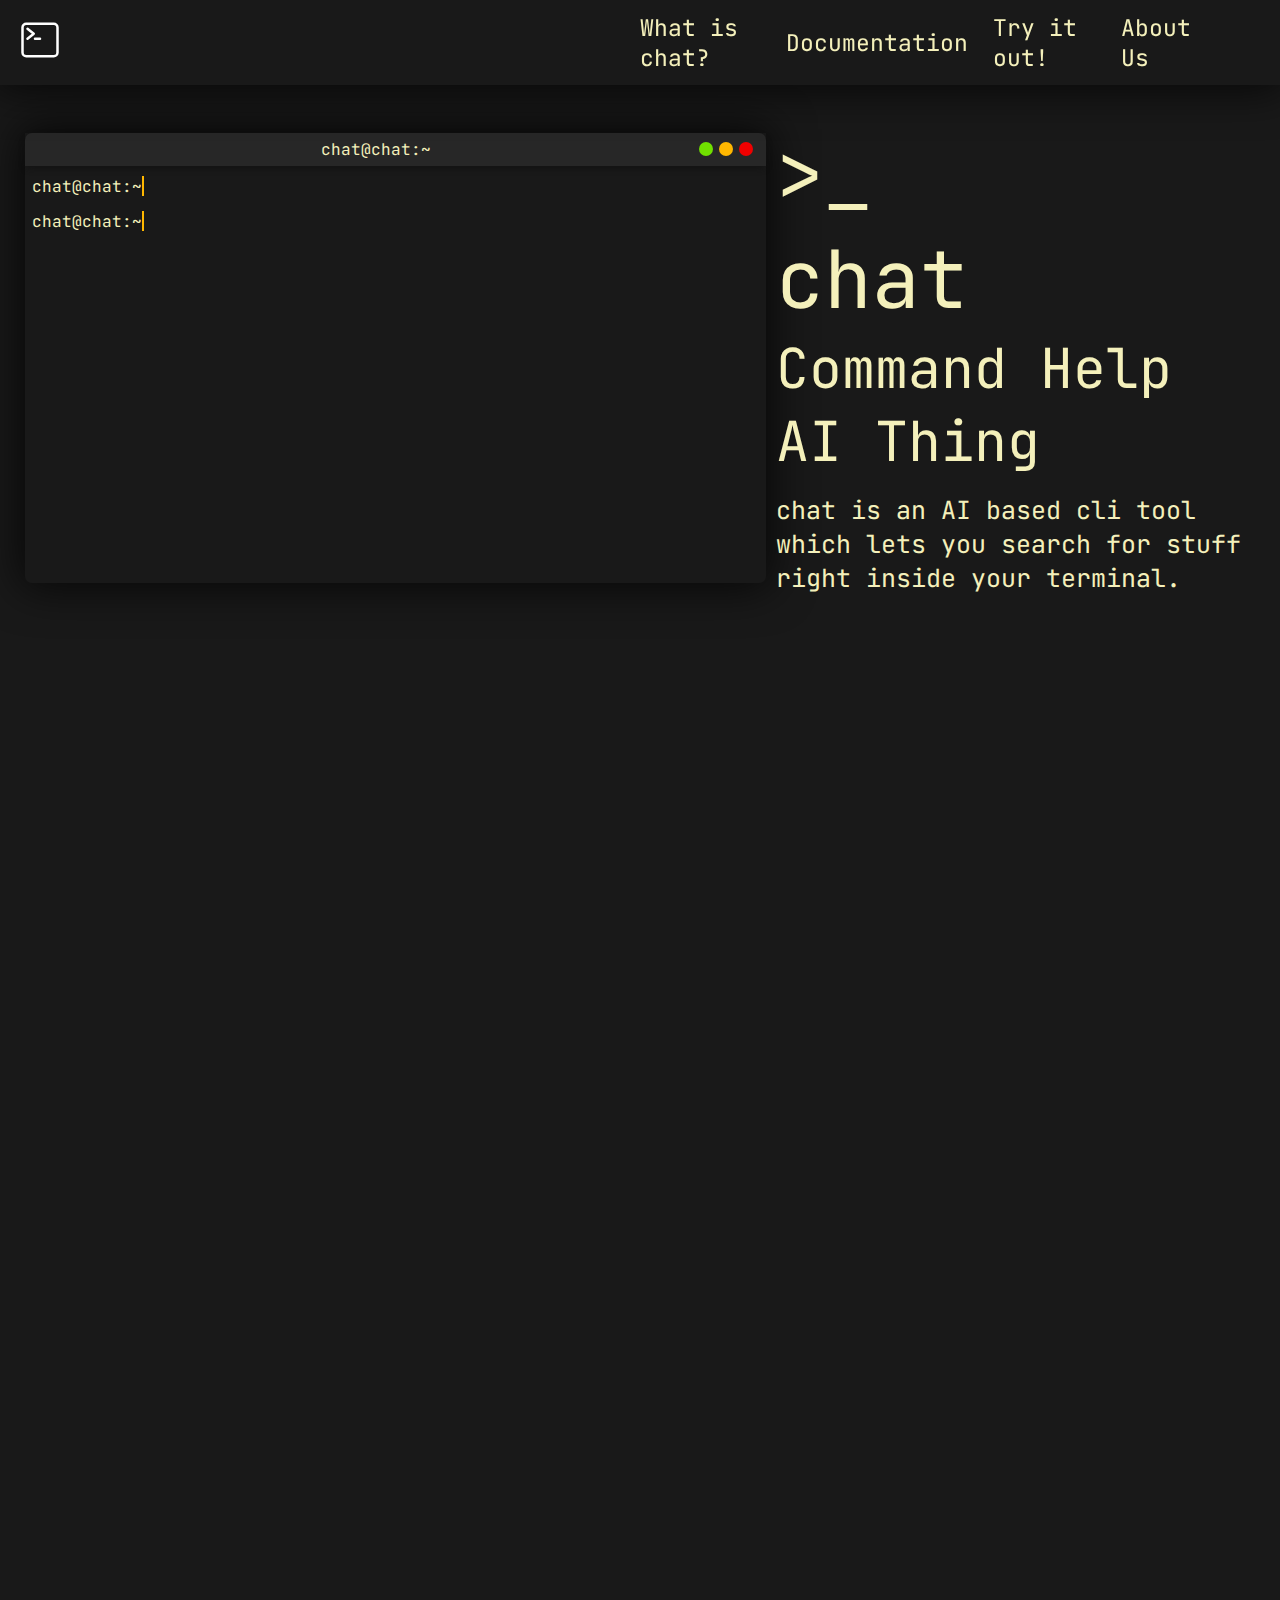
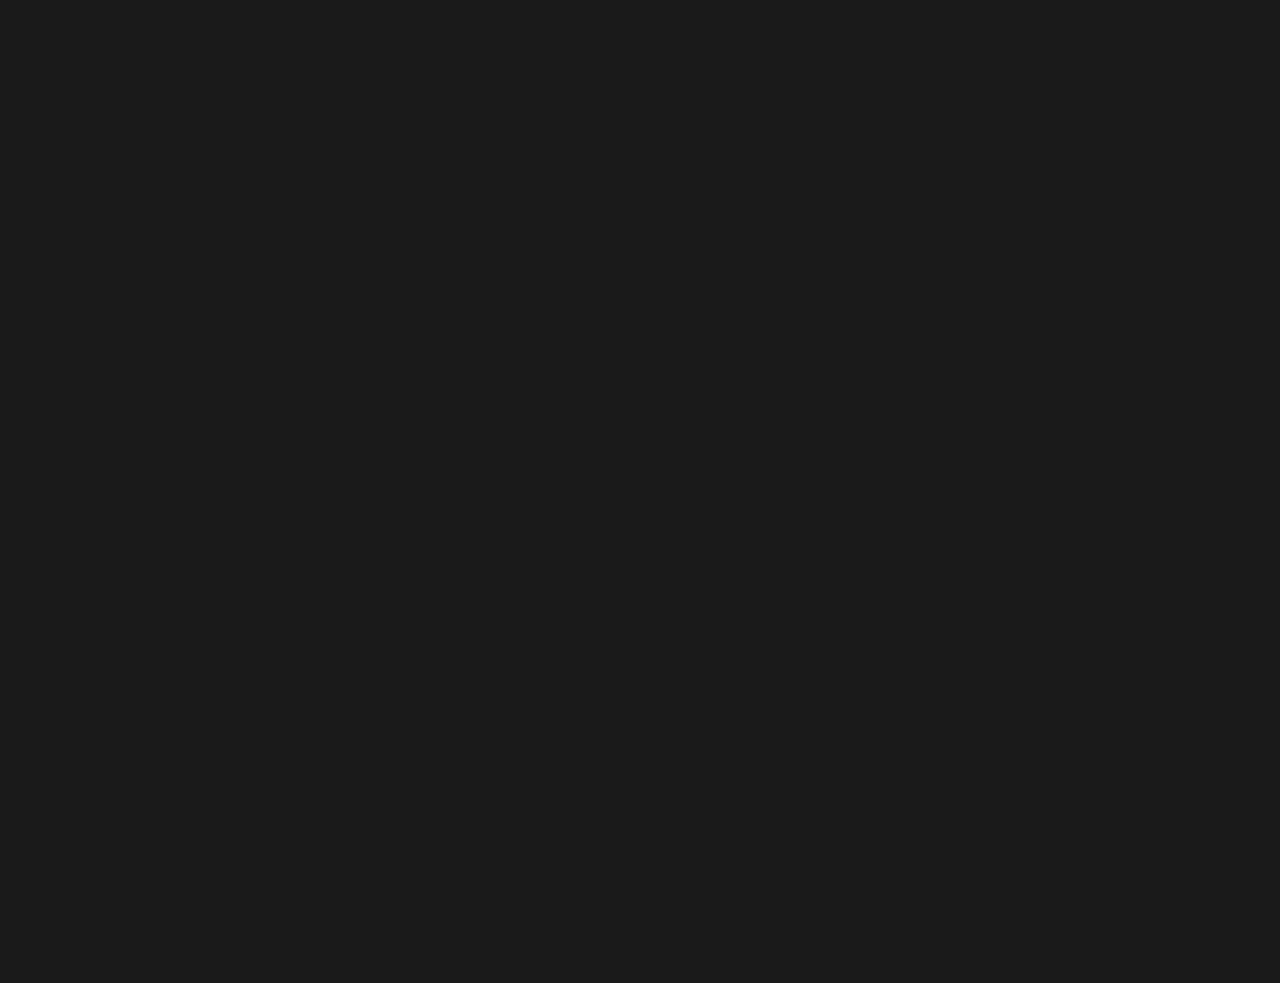
==== index.html @ af2744e6 "Initial Commit" ====
<!DOCTYPE html>
<html lang="en">
    <head>
        <title>Terminal</title>
        <link rel="stylesheet" href="./stylesheets/index/index.css" />
    </head>
    <body onload="renderStuff()">
        <div class="navbar">
            <p><a href="./index.html"><img src="./images/logo.svg" alt="logo"></a></p>
            <ul>
                <li><a href="#section-2">What is chat?</a></li>
                <li><a href="#">Documentation</a></li>
                <li><a href="#">Try it out!</a></li>
                <li><a href="./aboutus.html">About Us</a></li>
            </ul>
        </div>
        <div class="section-1" id="section-1">
            <div class="container">
                <div class="terminal">
                    <div class="titlebar">
                        <p class="title">chat@chat:~</p>
                        <div class="dots">
                            <div class="dot-green"></div>
                            <div class="dot-yellow"></div>
                            <div class="dot-red"></div>
                        </div>
                    </div>
                    <div class="terminal-screen">
                        <p id="cmd-1">chat@chat:~</p>
                        <p id="cmd-2">chat@chat:~</p>
                        <p id="cmd-3"></p>
                    </div>
                </div>
            </div>
            <div class="subtext" id="subtext">
                <p class="heading">>_</p>
                <p class="heading">chat</p>
                <p class="desc-1" id="desc-1">Command Help AI Thing</p>
                <p class="desc-2" id="desc-2">chat is an AI based cli tool which lets you search for stuff right inside your terminal.</p>
            </div>
        </div>
        <div class="section-2" id="section-2">
            <p class="heading-sec-2">Features</p>
            <div class="features" id="features">
                <p class="hiddenl feature">No need to remember commands</p>
                <p class="hiddenr feature">Access the power of web and ai inside the terminal</p>
                <p class="hiddenl feature">Uses state-of-the-art GPT-3 based language model to answer your all of your queries </p>
                <p class="hiddenr feature">Fine tune your answers according to your needs</p>
                <p class="hiddenl feature">Access to all of your previous queries</p>
            </div>
        </div>
        <script defer src="./javascript/index/index.js"></script>
    </body>
</html>
---- stylesheets/index/index.css ----
@import url("https://fonts.googleapis.com/css2?family=JetBrains+Mono:wght@100;200;300;400;500&display=swap");
* {
  box-sizing: border-box;
  padding: 0;
  margin: 0;
  scroll-behavior: smooth;
}

body {
  background: #191919;
}

.navbar {
  padding: 10px;
  font-family: "JetBrains Mono", monospace;
  display: grid;
  grid-template-columns: 1fr 1fr;
  position: sticky;
  overflow: hidden;
  top: 0;
  background: #191919;
  z-index: 1;
  box-shadow: 0px 0px 44px 4px rgba(0, 0, 0, 0.75);
}
.navbar ul {
  display: flex;
  flex-direction: row;
  justify-content: end;
  align-items: center;
  margin-right: 50px;
}
.navbar li {
  list-style: none;
  margin-right: 25px;
  font-size: 23px;
}
.navbar img {
  filter: invert(1);
  width: 40px;
  margin: 10px;
}
.navbar a {
  text-decoration: none;
  color: #F4F0BB;
}

.container {
  max-width: 950px;
  max-height: 50vh;
  margin-left: 2%;
  margin-top: 5%;
  box-shadow: 0px 0px 44px 4px rgba(0, 0, 0, 0.75);
  border-bottom-left-radius: 7px;
  border-bottom-right-radius: 7px;
}

.terminal .titlebar {
  background: #272727;
  position: relative;
  display: grid;
  grid-template-columns: 120fr 99fr;
  border-top-left-radius: 7px;
  border-top-right-radius: 7px;
  padding: 6px 0;
  box-shadow: 0px 3px 7px -2px rgb(17, 17, 17);
}
.terminal .titlebar .title {
  color: #F4F0BB;
  font-family: "JetBrains Mono", monospace;
  display: flex;
  align-items: center;
  justify-content: end;
}
.terminal .titlebar .dots {
  display: flex;
  align-items: center;
  justify-content: end;
  padding-right: 10px;
}
.terminal .titlebar .dots .dot-red {
  width: 14px;
  height: 14px;
  background: #F00000;
  position: relative;
  border-radius: 50%;
  margin: 3px;
}
.terminal .titlebar .dots .dot-yellow {
  width: 14px;
  height: 14px;
  background: #FFB700;
  position: relative;
  border-radius: 50%;
  margin: 3px;
}
.terminal .titlebar .dots .dot-green {
  width: 14px;
  height: 14px;
  background: #70E000;
  position: relative;
  border-radius: 50%;
  margin: 3px;
}
.terminal .terminal-screen {
  background: #191919;
  font-family: "JetBrains Mono", monospace;
  color: #F4F0BB;
  margin-bottom: 40%;
  display: flex;
  flex-direction: column;
}
.terminal .terminal-screen p {
  margin-left: 7px;
  margin-bottom: 14px;
  display: flex;
  align-items: center;
}
.terminal .terminal-screen #cmd-1 {
  margin-top: 10px;
}
.terminal .terminal-screen #cmd-1::after,
.terminal .terminal-screen #cmd-2::after {
  content: "";
  width: 2px;
  height: 20px;
  background: #FFB700;
  display: inline;
}

.section-1 {
  display: grid;
  grid-template-columns: 3fr 2fr;
  padding: 10px;
  opacity: 0;
  min-height: 100vh;
}

.subtext {
  margin-top: 5%;
  margin-left: 2%;
}
.subtext .heading {
  color: #F4F0BB;
  font-size: 80px;
  font-family: "JetBrains Mono", monospace;
}
.subtext .desc-1 {
  color: #F4F0BB;
  font-size: 55px;
  font-family: "JetBrains Mono", monospace;
}
.subtext .desc-2 {
  color: #F4F0BB;
  font-size: 25px;
  font-family: "JetBrains Mono", monospace;
  padding-top: 15px;
}

.section-2 {
  padding: 30px;
  min-height: 100vh;
  font-family: "JetBrains Mono", monospace;
  font-size: 30px;
  color: #F4F0BB;
}
.section-2 .heading-sec-2 {
  opacity: 0;
  transition: all 1s;
  font-size: 50px;
}
.section-2 .features {
  display: flex;
  flex-direction: column;
  justify-content: center;
}
.section-2 .feature {
  padding: 50px;
  margin-bottom: 2%;
  width: 30vw;
  border: 1px solid #FFB700;
}
.section-2 .hiddenl {
  opacity: 0;
  transition: all 1s;
  align-self: flex-start;
}
.section-2 .hiddenr {
  opacity: 0;
  transition: all 1s;
  align-self: flex-end;
}
.section-2 .showl {
  opacity: 1;
  transform: translateX(40%);
}
.section-2 .showr {
  opacity: 1;
  transform: translateX(-40%);
}
.section-2 .showhead {
  opacity: 1;
  margin-top: 70px;
  margin-bottom: 50px;
}
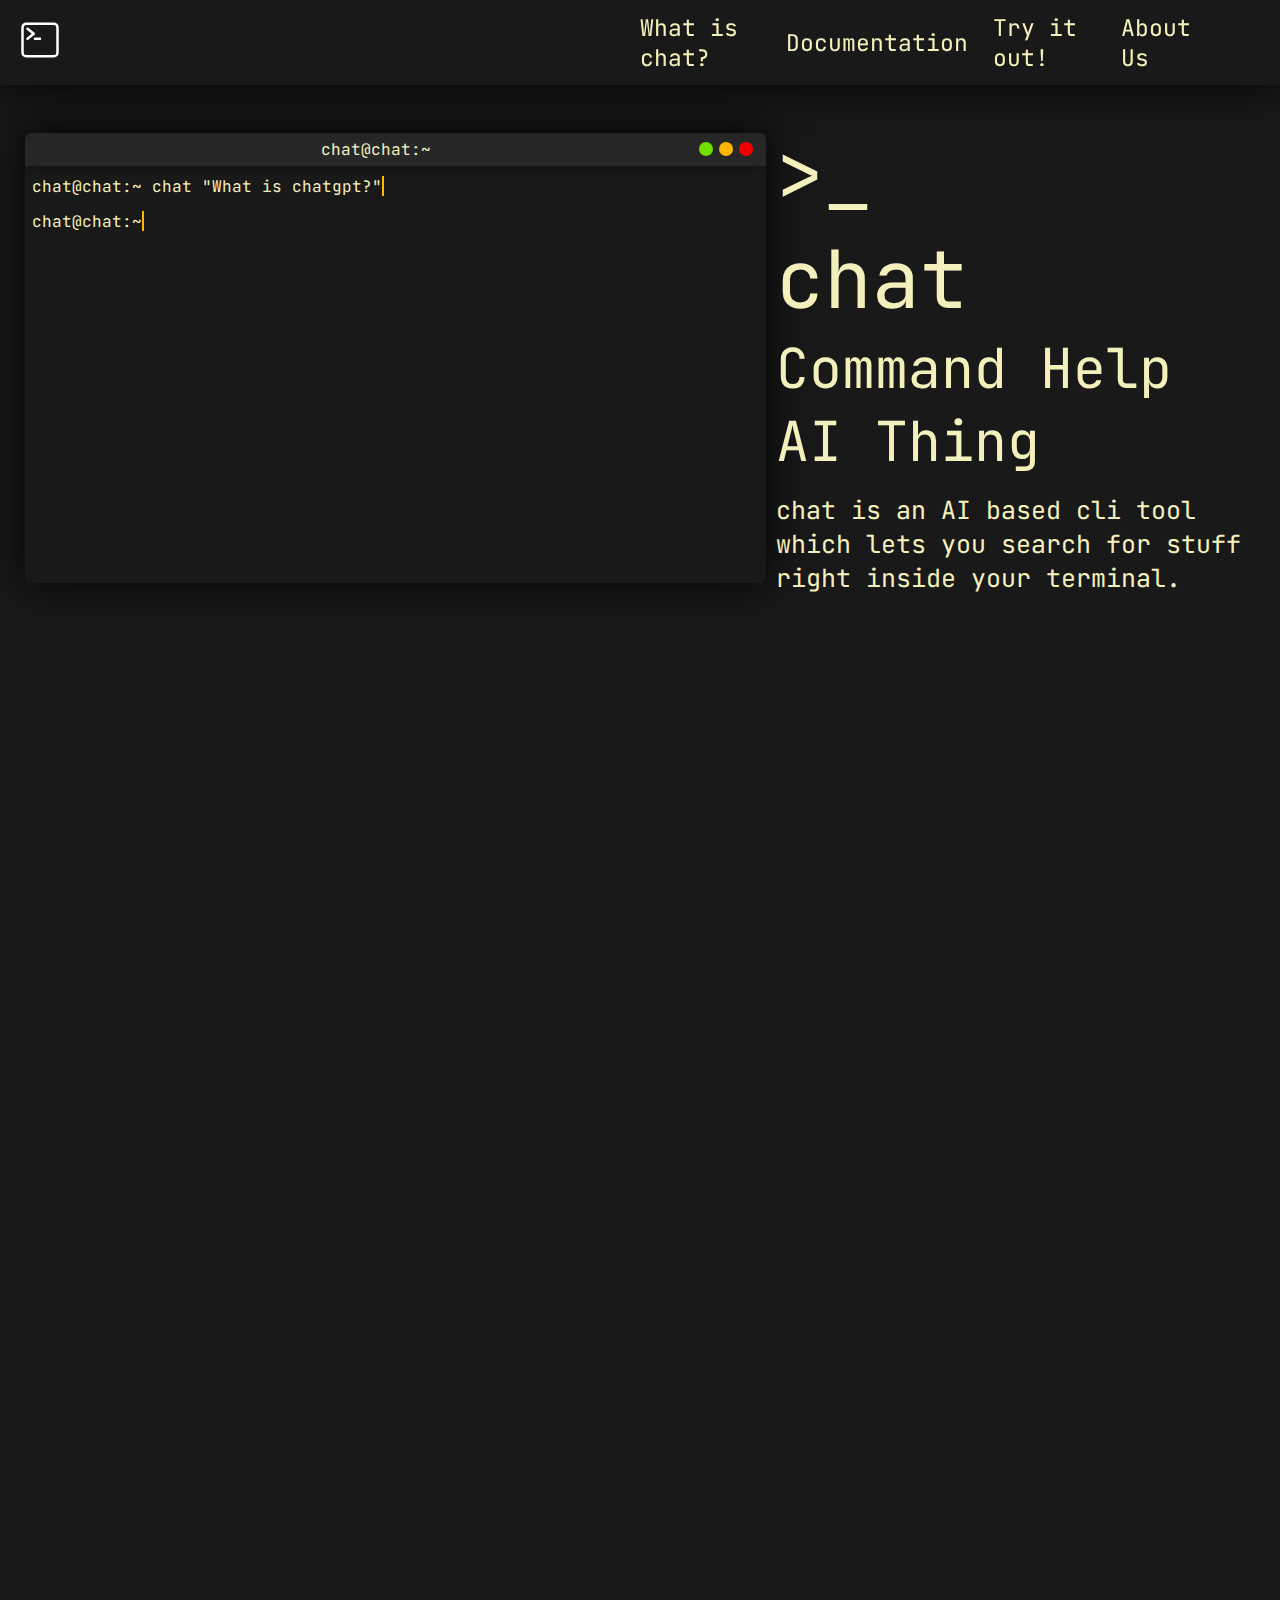
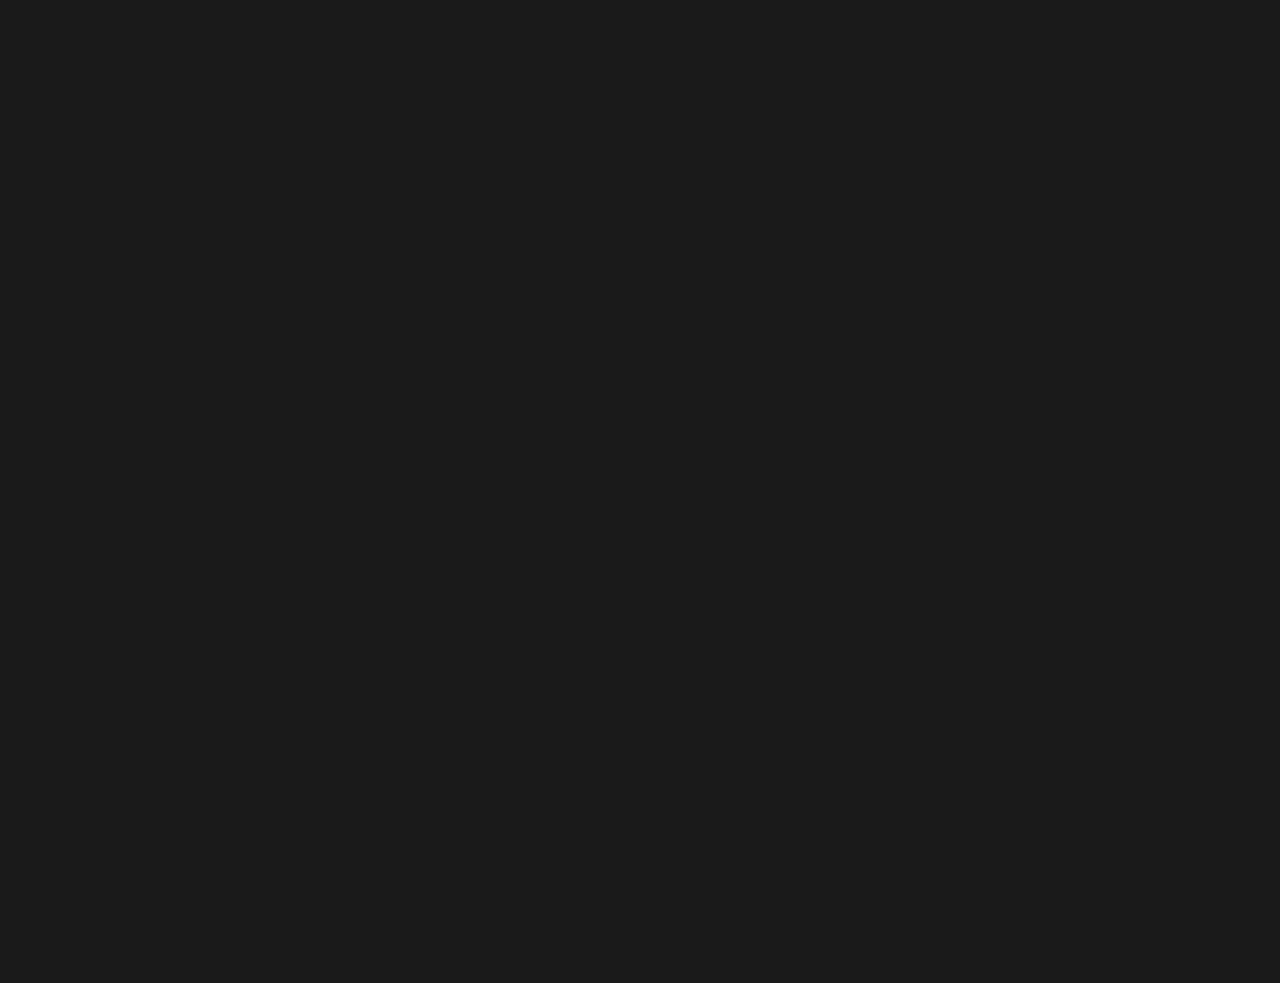
==== commit 0fbe7f15: "Worked on about us page" ====
--- a/index.html
+++ b/index.html
@@ -5,10 +5,11 @@
         <link rel="stylesheet" href="./stylesheets/index/index.css" />
     </head>
     <body onload="renderStuff()">
+        <div class="wrapper">
         <div class="navbar">
             <p><a href="./index.html"><img src="./images/logo.svg" alt="logo"></a></p>
             <ul>
-                <li><a href="#section-2">What is chat?</a></li>
+                <li><a href="./index.html#section-2">What is chat?</a></li>
                 <li><a href="#">Documentation</a></li>
                 <li><a href="#">Try it out!</a></li>
                 <li><a href="./aboutus.html">About Us</a></li>
@@ -43,12 +44,13 @@
             <p class="heading-sec-2">Features</p>
             <div class="features" id="features">
                 <p class="hiddenl feature">No need to remember commands</p>
-                <p class="hiddenr feature">Access the power of web and ai inside the terminal</p>
+                <p class="hiddenr feature">Access the power of web and AI inside the terminal</p>
                 <p class="hiddenl feature">Uses state-of-the-art GPT-3 based language model to answer your all of your queries </p>
                 <p class="hiddenr feature">Fine tune your answers according to your needs</p>
                 <p class="hiddenl feature">Access to all of your previous queries</p>
             </div>
         </div>
+        </div>
         <script defer src="./javascript/index/index.js"></script>
     </body>
 </html>
--- a/stylesheets/index/index.css
+++ b/stylesheets/index/index.css
@@ -201,4 +201,19 @@
   opacity: 1;
   margin-top: 70px;
   margin-bottom: 50px;
+}
+
+body::-webkit-scrollbar {
+  width: 10px;
+  box-shadow: 0px 3px 7px -2px rgb(255, 255, 255);
+}
+
+body::-webkit-scrollbar-track {
+  background: #272727;
+  border-radius: 5px;
+}
+
+body::-webkit-scrollbar-thumb {
+  background: #424242;
+  border-radius: 5px;
 }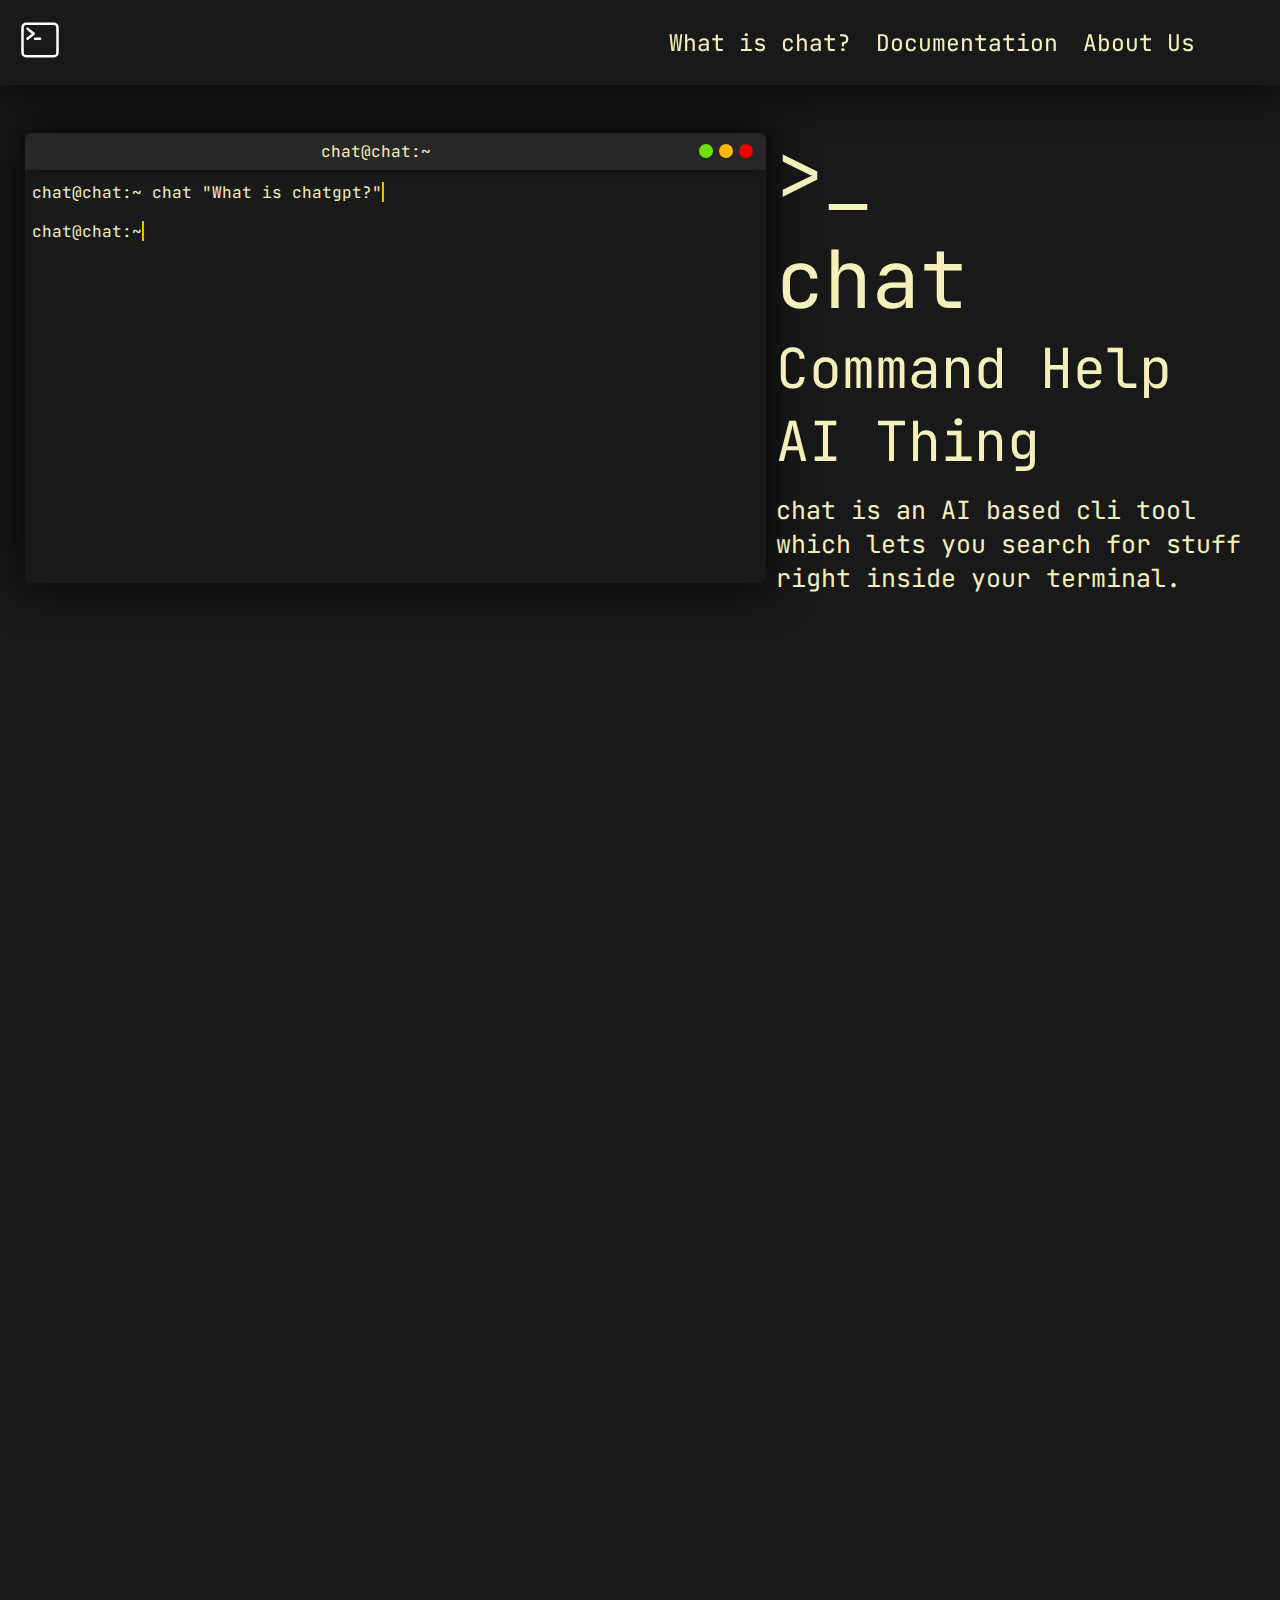
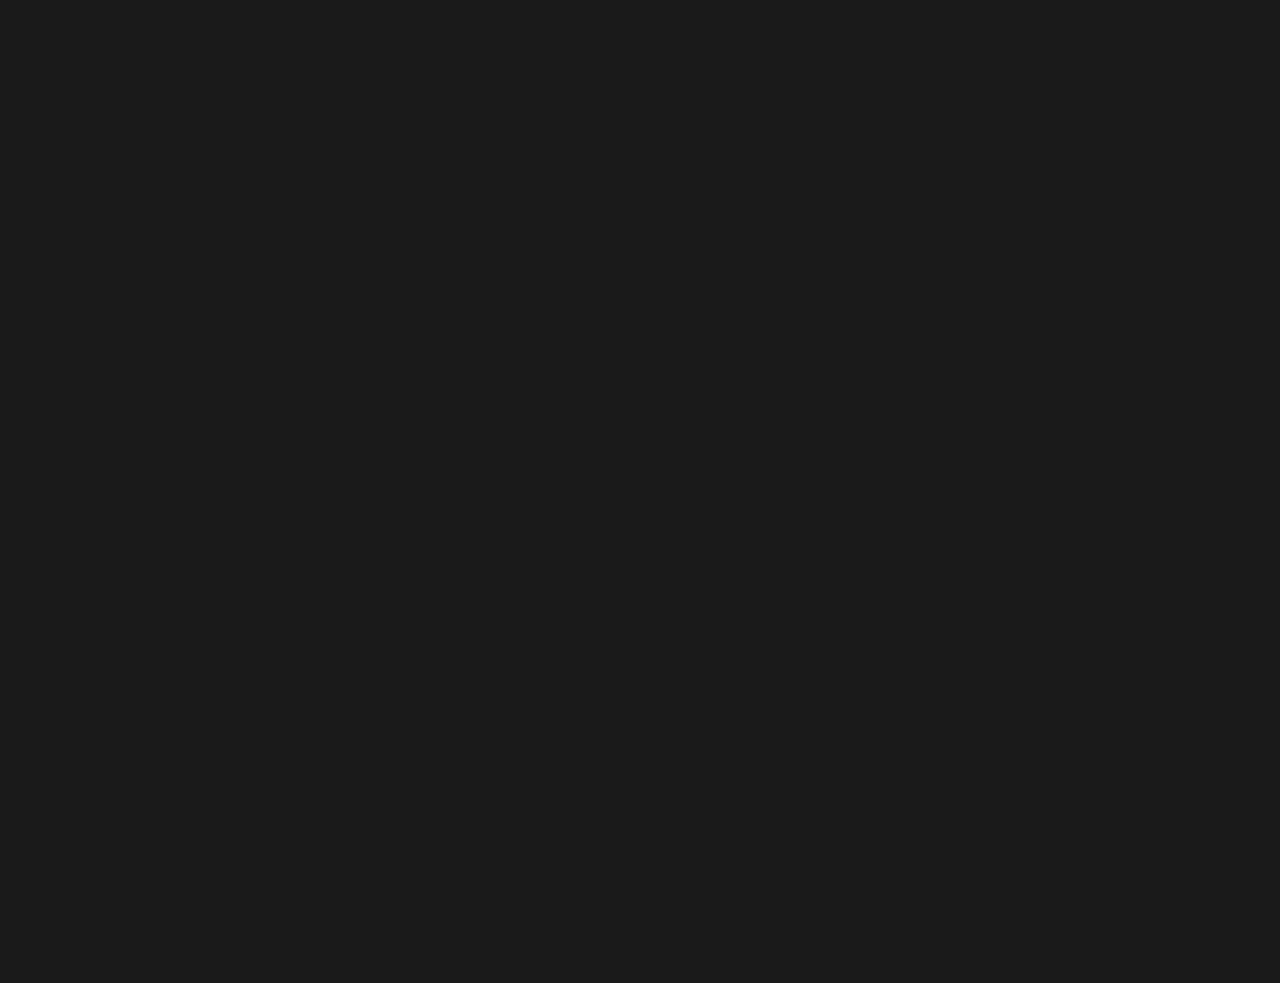
==== commit 0323d28c: "Added Documentation" ====
--- a/index.html
+++ b/index.html
@@ -10,8 +10,7 @@
             <p><a href="./index.html"><img src="./images/logo.svg" alt="logo"></a></p>
             <ul>
                 <li><a href="./index.html#section-2">What is chat?</a></li>
-                <li><a href="#">Documentation</a></li>
-                <li><a href="#">Try it out!</a></li>
+                <li><a href="./docs.html">Documentation</a></li>
                 <li><a href="./aboutus.html">About Us</a></li>
             </ul>
         </div>
--- a/stylesheets/index/index.css
+++ b/stylesheets/index/index.css
@@ -54,6 +54,9 @@
   border-bottom-right-radius: 7px;
 }
 
+.terminal {
+  line-height: 25px;
+}
 .terminal .titlebar {
   background: #272727;
   position: relative;
@@ -205,7 +208,6 @@
 
 body::-webkit-scrollbar {
   width: 10px;
-  box-shadow: 0px 3px 7px -2px rgb(255, 255, 255);
 }
 
 body::-webkit-scrollbar-track {
@@ -216,4 +218,14 @@
 body::-webkit-scrollbar-thumb {
   background: #424242;
   border-radius: 5px;
+}
+
+::-moz-selection {
+  color: #272727;
+  background: #F4F0BB;
+}
+
+::selection {
+  color: #272727;
+  background: #F4F0BB;
 }